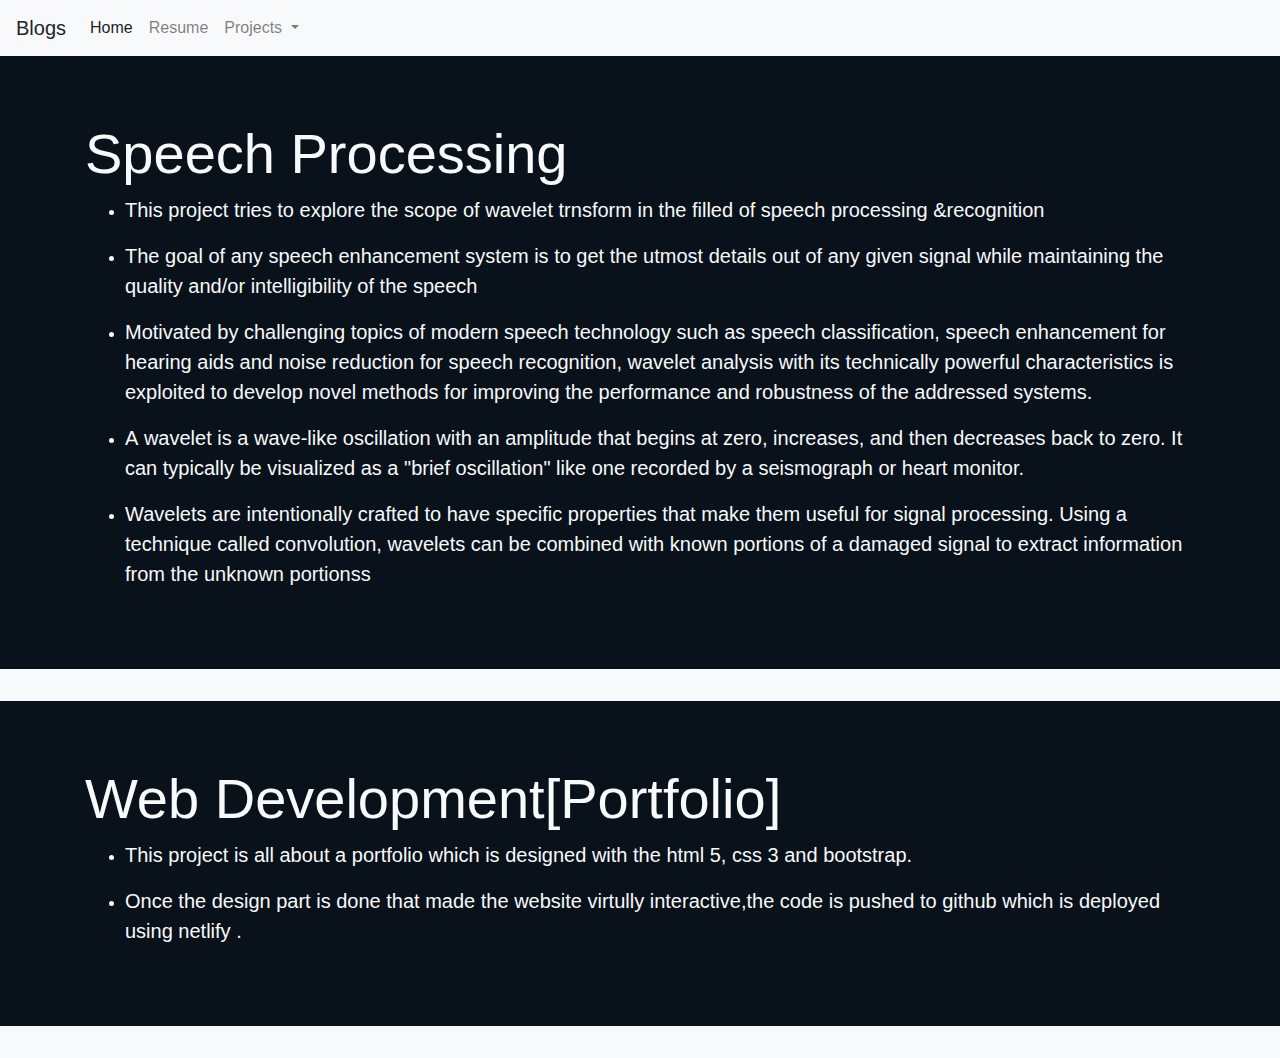
==== project.html @ 36f9dc12 "personal site" ====
<!DOCTYPE html>
<html>
    
    <head>
        <title>Shivanshu/Projects</title>
        <link rel="icon" href="./img/1200px-NYCS-bull-trans-S-Std.svg.png" type="image/gif" sizes="16x16">
        <link rel="stylesheet" href="./index1.css">
        <meta name="viewport" content="width=device-width, initial-scale=1.0">
        <script src="https://ajax.googleapis.com/ajax/libs/jquery/2.1.3/jquery.min.js"></script>
        <link rel="stylesheet" href="https://stackpath.bootstrapcdn.com/bootstrap/4.3.1/css/bootstrap.min.css" integrity="sha384-ggOyR0iXCbMQv3Xipma34MD+dH/1fQ784/j6cY/iJTQUOhcWr7x9JvoRxT2MZw1T" crossorigin="anonymous">
        <script src="https://stackpath.bootstrapcdn.com/bootstrap/4.3.1/js/bootstrap.min.js" integrity="sha384-JjSmVgyd0p3pXB1rRibZUAYoIIy6OrQ6VrjIEaFf/nJGzIxFDsf4x0xIM+B07jRM" crossorigin="anonymous"></script>
    </head>

    <body>
      

    <div>
      <nav class="navbar navbar-expand-lg navbar-light bg-light">
          <a class="navbar-brand">Blogs</a>
          <button class="navbar-toggler" type="button" data-toggle="collapse" data-target="#navbarSupportedContent" aria-controls="navbarSupportedContent" aria-expanded="false" aria-label="Toggle navigation">
            <span class="navbar-toggler-icon"></span>
          </button>
        
          <div class="collapse navbar-collapse" id="navbarSupportedContent">
            <ul class="navbar-nav mr-auto">
              <li class="nav-item active">
                <a class="nav-link" href="./index.html">Home <span class="sr-only">(current)</span></a>
              </li>
              <li class="nav-item">
                <a class="nav-link" href="./resume/Resume_Shivanshu.pdf" target="_blank">Resume</a>
              </li>
              <li class="nav-item dropdown">
                <a class="nav-link dropdown-toggle" href="#" id="navbarDropdown" role="button" data-toggle="dropdown" aria-haspopup="true" aria-expanded="false">
                  Projects
                </a>
                <div class="dropdown-menu" aria-labelledby="navbarDropdown">
                  <a class="dropdown-item" href="project.html">Speech Processing</a>
                  <a class="dropdown-item" href="./project.html">Web Development</a>
                  <div class="dropdown-divider"></div>
                  <a class="dropdown-item" >Some are in progress..</a>
                </div>
              </li>
             
            </ul>
            
              
            
          </div>
        </nav>
  </div>
        
        <div class="row1">
    
        <div class="jumbotron jumbotron-fluid">
            <div class="container">
              <h1 class="display-4">Speech Processing</h1>
              <ul>
                <li>
                  <p class="lead">This project tries to explore the scope of <strong>wavelet trnsform</strong> in the filled of speech processing &recognition</p>
                </li>
                 <li>
                  <p class="lead">The goal of any speech enhancement system is to get the utmost details out of any given signal while maintaining the quality and/or intelligibility of the speech</p>
                </li>
                <li>
                  <p class="lead">Motivated by challenging topics of modern speech technology such as speech classification, speech enhancement for hearing aids and noise reduction for speech recognition, wavelet analysis with its technically powerful characteristics is exploited to develop novel methods for improving the performance and robustness of the addressed systems.
                  </p>
                </li>
                <li>
                  <p class="lead">A wavelet is a wave-like oscillation with an amplitude that begins at zero, increases, and then decreases back to zero. It can typically be visualized as a "brief oscillation" like one recorded by a seismograph or heart monitor. 
                  </p>
                </li>
                <li>
                  <p class="lead">Wavelets are intentionally crafted to have specific properties that make them useful for signal processing. Using a technique called convolution, wavelets can be combined with known portions of a damaged signal to extract information from the unknown portionss</p>
                </li>
              </ul>
            </div>
          </div>
        </div>
        <div class="row1">
  
          <div class="jumbotron jumbotron-fluid">
            <div class="container">
              <h1 class="display-4">Web Development[Portfolio]</h1>
              <ul>
                <li>
                  <p class="lead">This project is all about a portfolio which is designed with the html 5, css 3 and bootstrap.</p>
                </li>
                <li>
                  <p class="lead">Once the design part is done that made the website virtully interactive,the code is pushed to github which is deployed using netlify .</p>
                </li>
              </ul></p>
            </div>
          </div>
        </div>
      </div>
    </body>




</html>
---- index1.css ----
.jumbotron {
    padding: 2rem 1rem;
    margin-bottom: 2rem;
    background-color: #09111a !important;
    border-radius: .3rem;
    color: #f8f9fa  !important;
}
body {
    background-color: #f8f9fa !important;
}
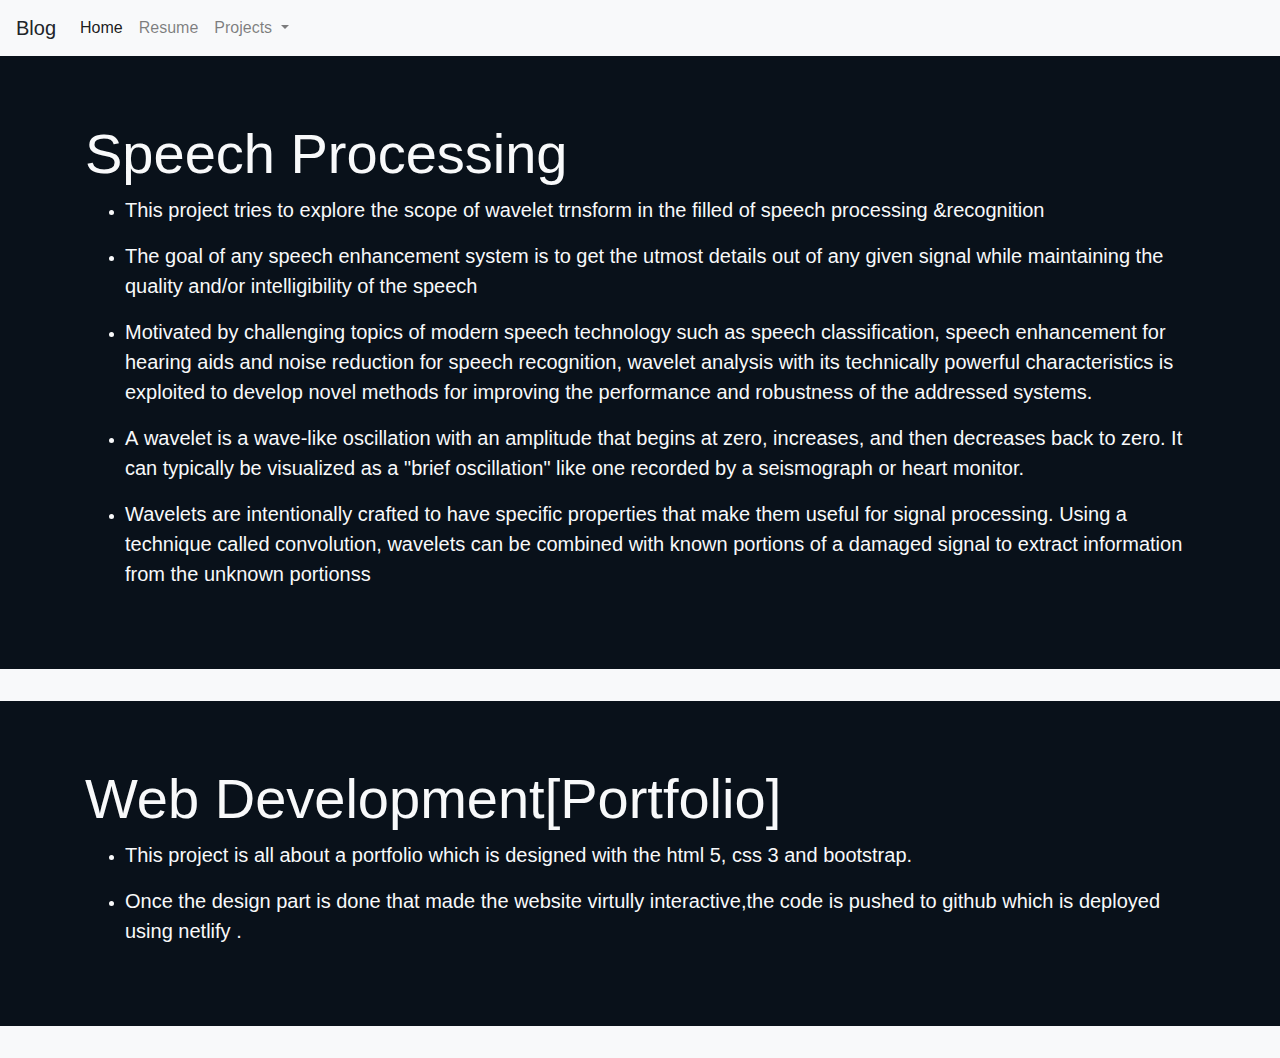
==== commit ae32d4a3: "bio change" ====
--- a/project.html
+++ b/project.html
@@ -16,7 +16,7 @@
 
     <div>
       <nav class="navbar navbar-expand-lg navbar-light bg-light">
-          <a class="navbar-brand">Blogs</a>
+          <a class="navbar-brand">Blog</a>
           <button class="navbar-toggler" type="button" data-toggle="collapse" data-target="#navbarSupportedContent" aria-controls="navbarSupportedContent" aria-expanded="false" aria-label="Toggle navigation">
             <span class="navbar-toggler-icon"></span>
           </button>
